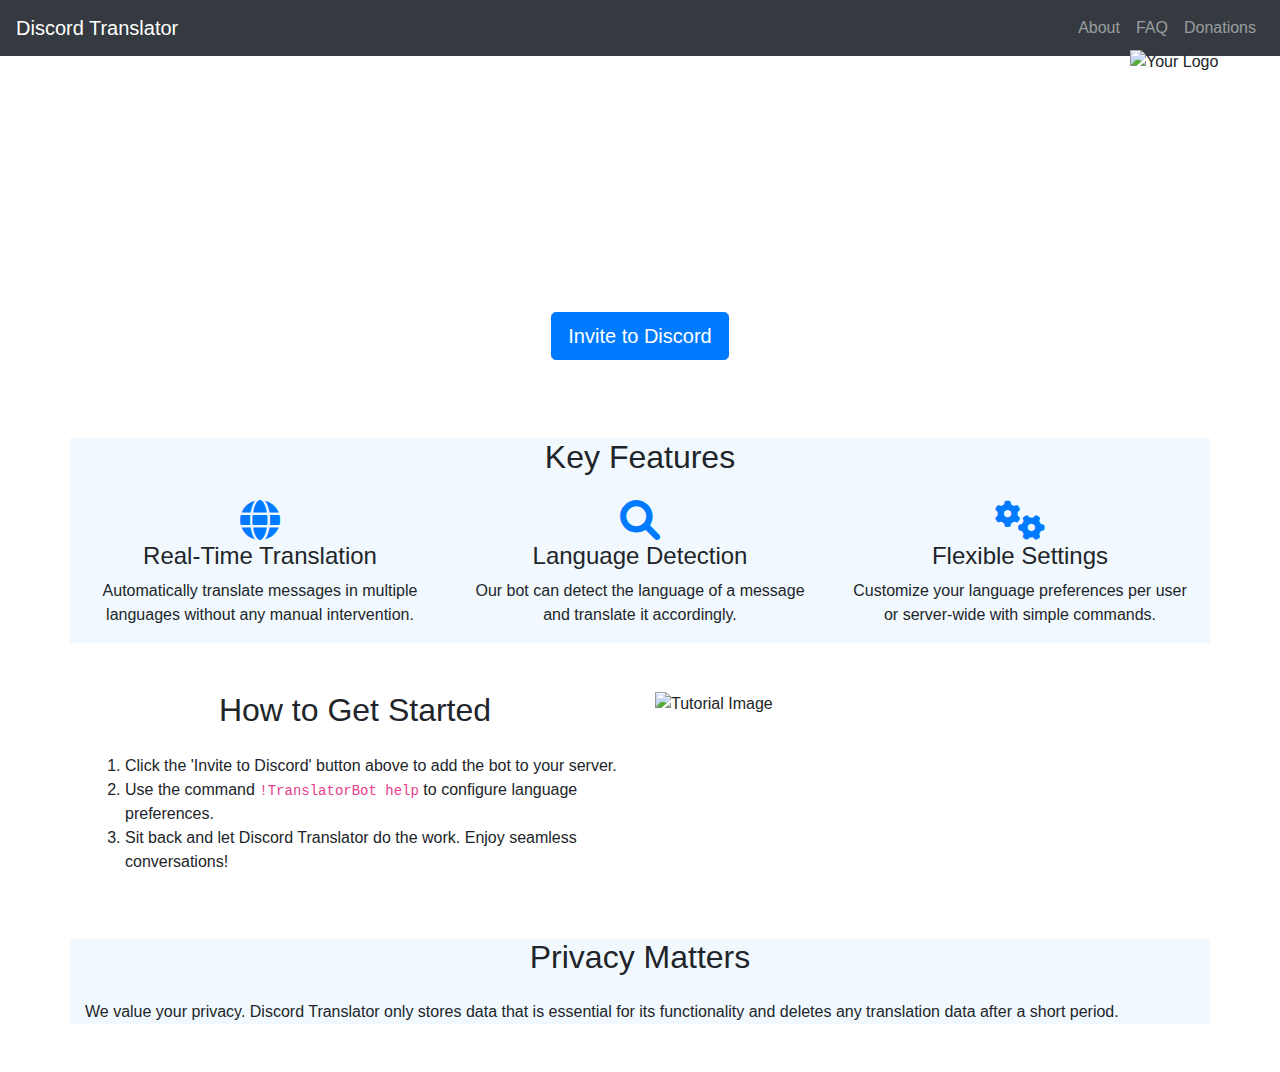
==== index.html @ b3f0c2ec "Update index.html" ====
<!DOCTYPE html>
<html lang="en">
<head>
    <meta charset="UTF-8">
    <meta name="viewport" content="width=device-width, initial-scale=1.0">
    <title>Discord Translator</title>
    <link rel="stylesheet" href="https://maxcdn.bootstrapcdn.com/bootstrap/4.5.2/css/bootstrap.min.css">
    <link rel="stylesheet" href="https://cdnjs.cloudflare.com/ajax/libs/font-awesome/6.0.0-beta3/css/all.min.css">
    <!-- Open Graph Tags -->
    <meta property="og:title" content="Discord Translator">
    <meta property="og:description" content="Break down language barriers effortlessly in your Discord server with Discord Translator.">
    <meta property="og:image" content="https://github.com/AcidAlchamy/DiscordTranslator/blob/main/images/_816f6fc3-33ab-4351-95c8-88fb2dfb94fb.jpg?raw=true">
    <meta property="og:url" content="https://discordtranslator.com">
    <!-- Twitter Cards -->
    <meta name="twitter:card" content="summary_large_image">
    <meta name="twitter:title" content="Discord Translator">
    <meta name="twitter:description" content="Break down language barriers effortlessly in your Discord server with Discord Translator.">
    <meta name="twitter:image" content="https://github.com/AcidAlchamy/DiscordTranslator/blob/main/images/_816f6fc3-33ab-4351-95c8-88fb2dfb94fb.jpg?raw=true">
    <!-- Favicons -->
    <link rel="icon" type="image/png" sizes="32x32" href="https://github.com/AcidAlchamy/DiscordTranslator/blob/main/images/_3b409703-4bc5-4cea-9c17-dbbb79116ff8.png?raw=true">
    <style>
        /* Custom Styles */
        .hero-section {
            background-image: url('https://github.com/AcidAlchamy/DiscordTranslator/blob/main/images/_816f6fc3-33ab-4351-95c8-88fb2dfb94fb.jpg?raw=true');
            background-size: cover;
            background-position: center;
            background-attachment: fixed;
            padding: 30px 0;
            color: white;
        }
        .feature-icon {
            font-size: 40px;
            color: #007bff;
        }
        .bg-light-blue {
            background-color: #f1f9ff;
        }
        /* Rotating Greeting Styles */
        .rotate-out {
            animation: rotate-out 2.0s ease-in;
        }
        .rotate-in {
            animation: rotate-in 2.0s ease-out;
        }
        @keyframes rotate-out {
            from {
                transform: rotateX(0deg);
                opacity: 1;
            }
            to {
                transform: rotateX(90deg);
                opacity: 0;
            }
        }
        @keyframes rotate-in {
            from {
                transform: rotateX(-90deg);
                opacity: 0;
            }
            to {
                transform: rotateX(0deg);
                opacity: 1;
            }
        }
        /* Custom Image Size */
        .custom-img-size {
            width: 256px;
            height: 256px;
        }
        /* Hero Section with Logo */
        .hero-section {
        position: relative;
        }

        #static-logo-container {
            position: absolute;
            top: 0px;  /* Adjusted position to give some space from the top */
            right: 20px;  /* Adjusted position to give some space from the right */
        }

        /* Adjust greeting-wrapper to ensure the text does not overlap with the logo */
        #greeting-wrapper {
            padding-top: 140px; /* Approximate height of the logo + some spacing */
        }

        /* Media Query for Smaller Screens */
        @media (max-width: 768px) {
            #greeting-wrapper {
                padding-top: 120px; /* Adjusted for smaller screens */
            }
        }
</style>

    <script src="https://code.jquery.com/jquery-3.6.0.min.js"></script>
</head>
<body>


    <!-- Navbar -->
    <nav class="navbar navbar-expand-lg navbar-dark bg-dark">
        <a class="navbar-brand" href="https://discordtranslator.com">Discord Translator</a>
        <button class="navbar-toggler" type="button" data-toggle="collapse" data-target="#navbarNav" aria-controls="navbarNav" aria-expanded="false" aria-label="Toggle navigation">
            <span class="navbar-toggler-icon"></span>
        </button>
        <div class="collapse navbar-collapse" id="navbarNav">
            <ul class="navbar-nav ml-auto">
                <li class="nav-item">
                    <a class="nav-link" href="about.html">About</a>
                </li>
                <li class="nav-item">
                    <a class="nav-link" href="faq.html">FAQ</a>
                </li>
                <li class="nav-item">
                    <a class="nav-link" href="donations.html">Donations</a>
                </li>
            </ul>
        </div>
    </nav>

    <!-- Logo outside Navbar -->
    <img src="https://github.com/AcidAlchamy/DiscordTranslator/blob/main/images/_3b409703-4bc5-4cea-9c17-dbbb79116ff8.png?raw=true" alt="Your Logo" style="position:absolute; top:50px; right:0; width:150px; z-index: 100;">
    
    <!-- Hero Section -->
    <section class="hero-section text-center">
        <div class="container">
            <div class="d-flex align-items-center justify-content-center" style="position: relative;">
                <!-- Greeting Wrapper -->
                <div id="greeting-wrapper">
                    <!-- Rotating greeting will be inserted here by JavaScript -->
                </div>
            </div>
            <p class="lead">Break down language barriers effortlessly in your Discord server with Discord Translator.</p>
            <p>Servers: <span id="serverCount"></span> | Watchers: <span id="watcherCount"></span> | Watched: <span id="watchedCount"></span> | Translations: <span id="translationCount"></span></p>
            <a id="inviteLink" href="#" class="btn btn-primary btn-lg">Invite to Discord</a>
        </div>
    </section>
    
    <!-- Features Section -->
    <section class="container my-5 bg-light-blue">
        <h2 class="text-center mb-4">Key Features</h2>
        <div class="row text-center">
            <div class="col-md-4">
                <i class="fas fa-globe feature-icon"></i>
                <h4>Real-Time Translation</h4>
                <p>Automatically translate messages in multiple languages without any manual intervention.</p>
            </div>
            <div class="col-md-4">
                <i class="fas fa-search feature-icon"></i>
                <h4>Language Detection</h4>
                <p>Our bot can detect the language of a message and translate it accordingly.</p>
            </div>
            <div class="col-md-4">
                <i class="fas fa-cogs feature-icon"></i>
                <h4>Flexible Settings</h4>
                <p>Customize your language preferences per user or server-wide with simple commands.</p>
            </div>
        </div>
    </section>
    
<!-- Tutorial Section -->
<section class="container my-5">
    <div class="row">
        <div class="col-sm-6"> <!-- Changed to col-sm-6 -->
            <h2 class="text-center mb-4">How to Get Started</h2>
            <ol>
                <li>Click the 'Invite to Discord' button above to add the bot to your server.</li>
                <li>Use the command <code>!TranslatorBot help</code> to configure language preferences.</li>
                <li>Sit back and let Discord Translator do the work. Enjoy seamless conversations!</li>
            </ol>
        </div>
        <div class="col-sm-6"> <!-- Changed to col-sm-6 -->
            <img src="https://github.com/AcidAlchamy/DiscordTranslator/blob/main/images/translator1.png?raw=true" alt="Tutorial Image" class="img-fluid custom-img-size">
        </div>
    </div>
</section>

    
    <!-- Privacy Section -->
    <section class="container my-5 bg-light-blue">
        <h2 class="text-center mb-4">Privacy Matters</h2>
        <p>We value your privacy. Discord Translator only stores data that is essential for its functionality and deletes any translation data after a short period.</p>
    </section>

<!-- Footer -->
<!-- (Footer content here) -->

<!-- Scripts -->
<script src="https://cdn.jsdelivr.net/npm/@popperjs/core@2.9.3/dist/umd/popper.min.js"></script>
<script src="https://maxcdn.bootstrapcdn.com/bootstrap/4.5.2/js/bootstrap.min.js"></script>
<script>
    // New script to rotate the greeting
    let greetings = [
        "Hello there, language enthusiast!", // English
        "Hallo dort, Sprachenthusiast!",     // German
        "Bonjour là-bas, passionné de langue!", // French
        "Hello there, language enthusiast!", // English
        "Hola allí, entusiasta del idioma!", // Spanish
        "Ciao là, appassionato di lingue!",  // Italian
    ];

    let greetingIndex = 0;
    const greetingWrapper = document.getElementById('greeting-wrapper');

    function updateGreeting() {
        const oldGreeting = document.getElementById('greeting');
        if (oldGreeting) oldGreeting.classList.add('rotate-out');

        setTimeout(() => {
            const newGreeting = document.createElement('h1');
            newGreeting.textContent = greetings[greetingIndex];
            newGreeting.id = 'greeting';
            newGreeting.classList.add('rotate-in');

            if (oldGreeting) {
                greetingWrapper.replaceChild(newGreeting, oldGreeting);
            } else {
                greetingWrapper.appendChild(newGreeting);
            }

            greetingIndex = (greetingIndex + 1) % greetings.length;
        }, 2000);
    }

    // Immediately show the greeting when the page loads
    updateGreeting();

    // Then continue with the rotation
    setInterval(updateGreeting, 4000);

    function fetchMetrics() {
        $.ajax({
            url: 'https://67ce-68-229-28-82.ngrok-free.app/metrics',
            method: 'GET',
            headers: {
                "ngrok-skip-browser-warning": "69420"
            },
            success: function(data) {
                $('#serverCount').text(data.serverCount);
                $('#watcherCount').text(data.watcherCount);
                $('#watchedCount').text(data.watchedCount);
                $('#translationCount').text(data.translationCount);
            },
            error: function(error) {
                console.log('Error:', error);
            }
        });
    }

    function setInviteLink() {
        let inviteLink = 'https://discord.com/oauth2/authorize?client_id=1148005265434759319&permissions=139586817024&scope=bot';
        const userAgent = navigator.userAgent || navigator.vendor;

        if (/iPad|iPhone|iPod/.test(userAgent) && !window.MSStream) {
            inviteLink = 'discord://';
        } else if (/android/i.test(userAgent)) {
            inviteLink = 'discord://';
        }

        document.getElementById('inviteLink').href = inviteLink;
    }

    setInviteLink();
    setInterval(fetchMetrics, 5000);
</script>

</body>
</html>
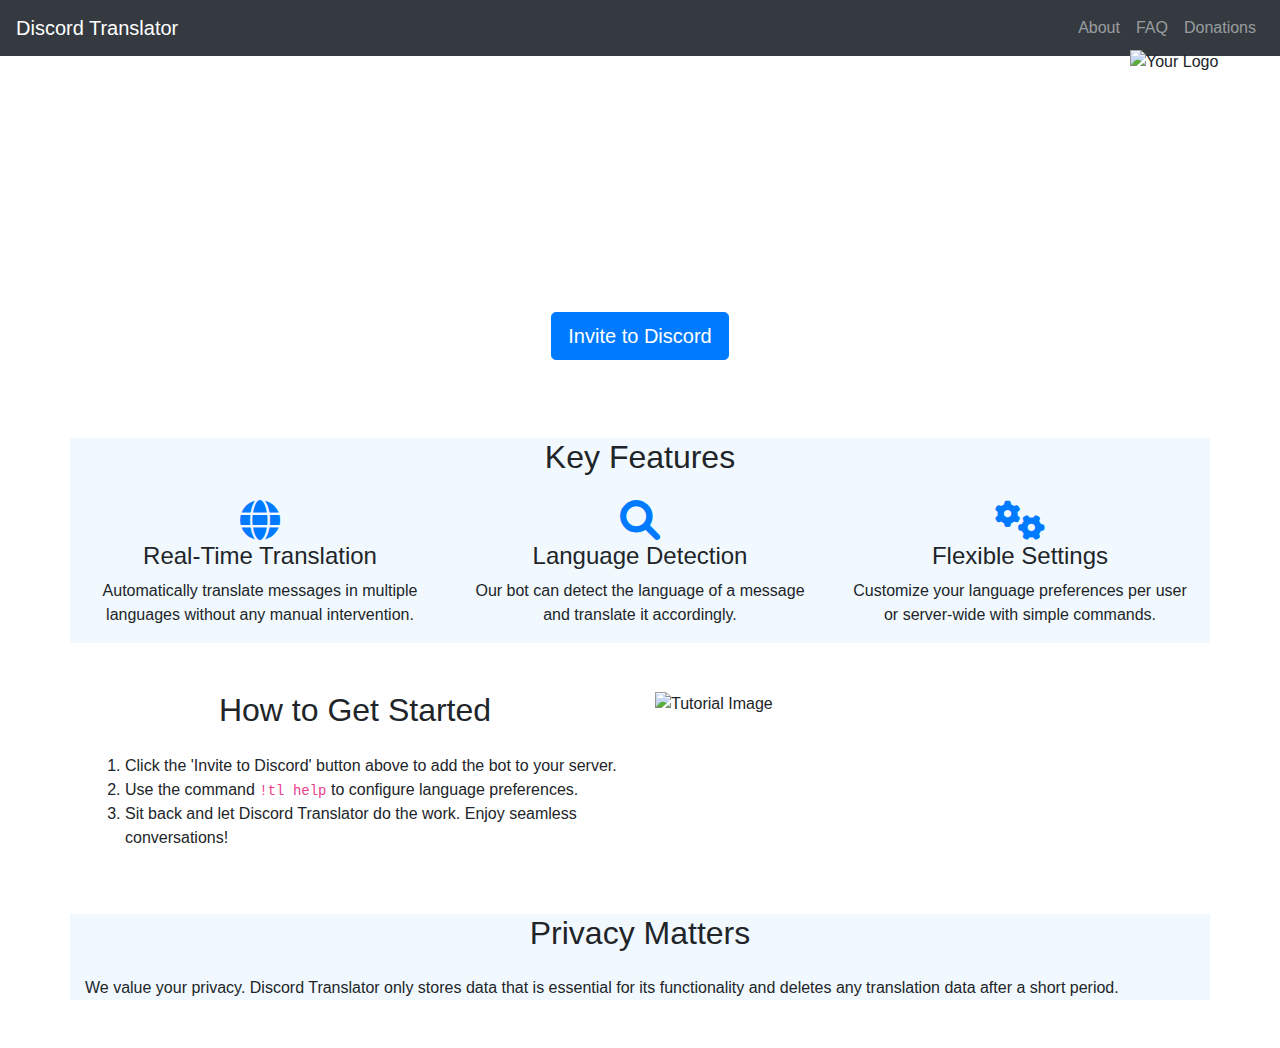
==== commit e85381ef: "Update files" ====
--- a/index.html
+++ b/index.html
@@ -111,7 +111,7 @@
                     <a class="nav-link" href="faq.html">FAQ</a>
                 </li>
                 <li class="nav-item">
-                    <a class="nav-link" href="donations.html">Donations</a>
+                    <a class="nav-link" href="support-us.html">Donations</a>
                 </li>
             </ul>
         </div>
@@ -164,7 +164,7 @@
             <h2 class="text-center mb-4">How to Get Started</h2>
             <ol>
                 <li>Click the 'Invite to Discord' button above to add the bot to your server.</li>
-                <li>Use the command <code>!TranslatorBot help</code> to configure language preferences.</li>
+                <li>Use the command <code>!tl help</code> to configure language preferences.</li>
                 <li>Sit back and let Discord Translator do the work. Enjoy seamless conversations!</li>
             </ol>
         </div>
@@ -229,7 +229,7 @@
 
     function fetchMetrics() {
         $.ajax({
-            url: 'https://67ce-68-229-28-82.ngrok-free.app/metrics',
+            url: 'https://9462-68-229-28-82.ngrok-free.app/metrics',
             method: 'GET',
             headers: {
                 "ngrok-skip-browser-warning": "69420"
